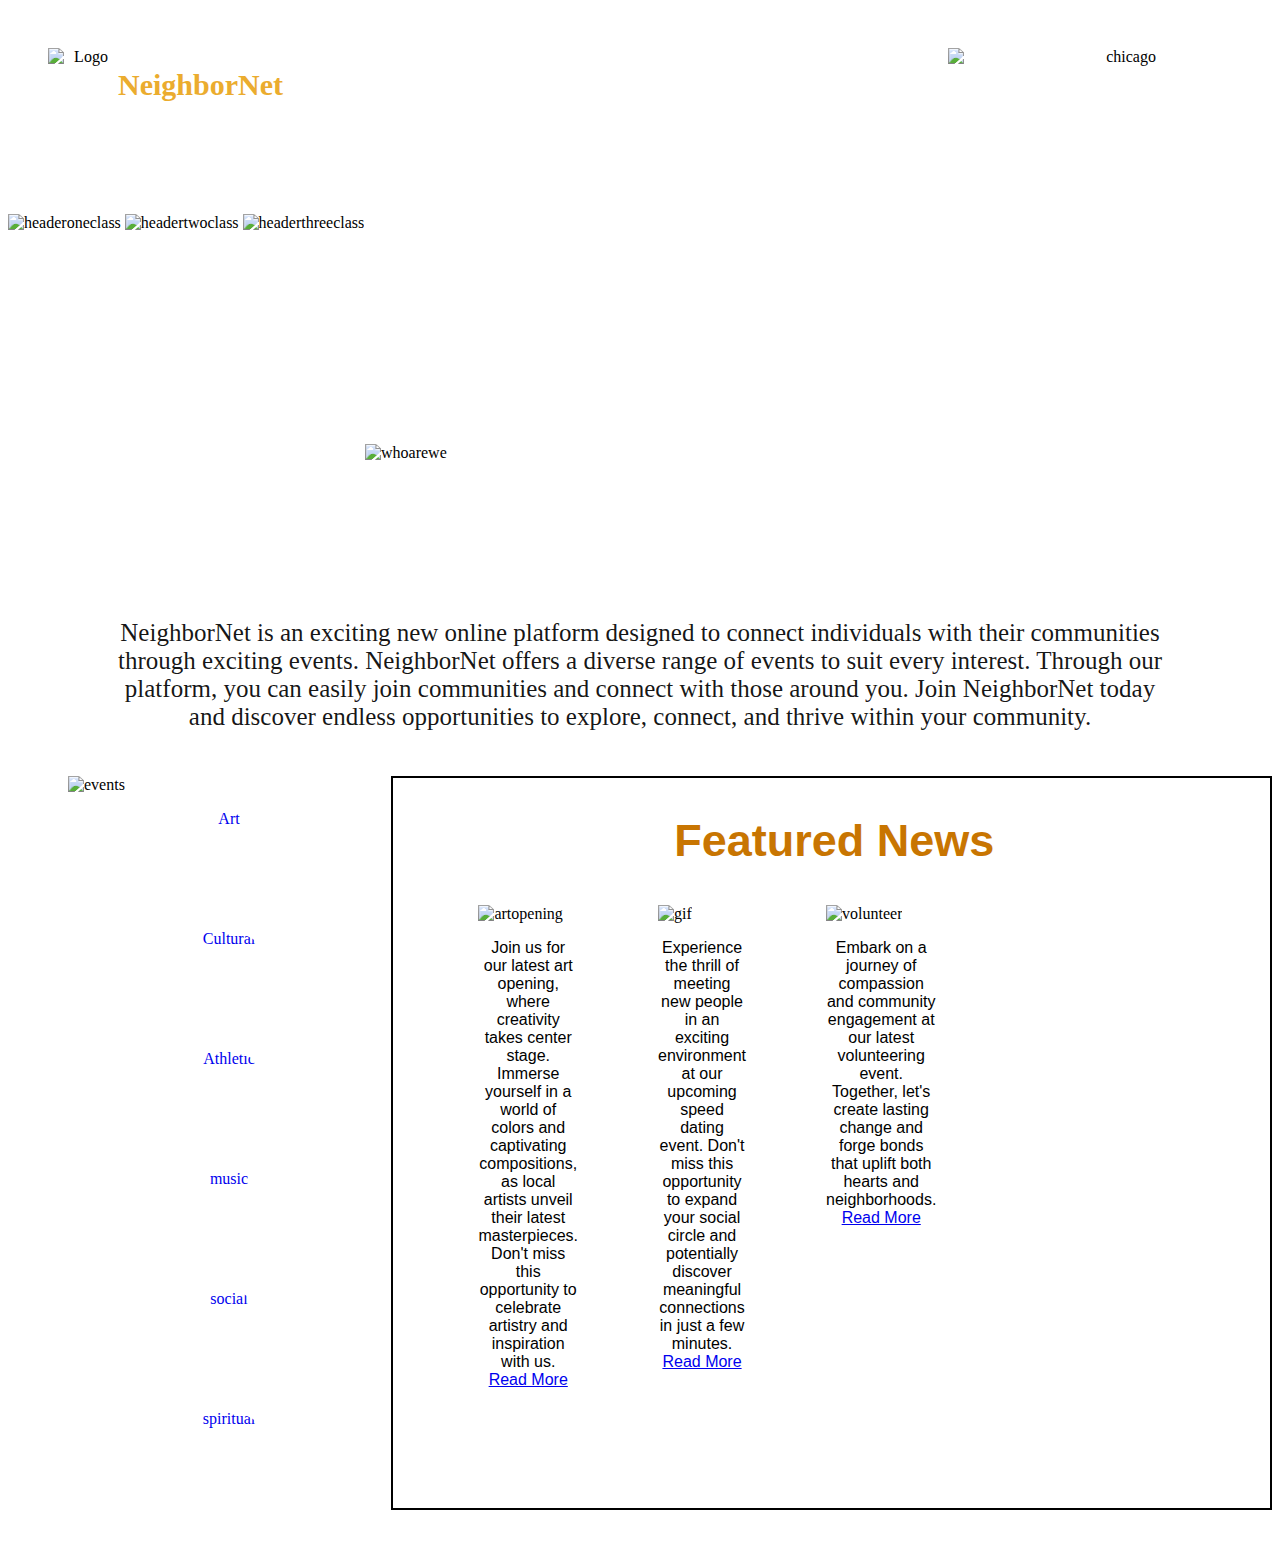
==== index.html @ cca3c2dc "Website" ====
<!DOCTYPE html>
<html>
<head>
    <meta charset="utf-8">
    <title>Final Project</title>
    <link rel="stylesheet" href="css/style.css">
    <meta name="viewport" content="width=device-width, initial-scale=1.0">
</head>

<body class="body">
   <div>
    <div class="banner">
        
        <img src="imagesI/NN.png" alt="Logo" class = "logo-image">

        <h1 class = "heading-style"> NeighborNet</h1>

        <img src="imagesI/chicago2.jpeg" alt="chicago" class = "chicago">

    </div>
    
    <div class="navigation-container" style="background-image: url('imagesI/background2.jpeg');">
    <div class="navigation">
            <ul>
                <li><a href="index.html">Home</a></li>
                <li><a href="contentpages/services/services.html">Services</a></li>
                <li><a href="contentpages/contact/contact.html">Contact</a></li>
            </ul>
    </div>
    </div>

    <div class="picture-container">
        <img src="imagesI/heading.png" alt="headeroneclass" class ="headeronepicture">
        <img src="imagesI/headertwo.png" alt="headertwoclass" class ="headertwopicture">
        <img src="imagesI/headerthree.png" alt="headerthreeclass" class ="headerthreepicture">
    </div>

    <div class="middle-container">
        <img src="imagesI/whoarewe.png" alt="whoarewe" class ="whoarewe">
        <p class="aboutustext">NeighborNet is an exciting new online platform designed to connect individuals with their communities through exciting events. 
           NeighborNet offers a diverse range of events to suit every interest. Through our platform, you can easily join communities 
           and connect with those around you. Join NeighborNet today and discover endless opportunities to explore, connect, and thrive within your community. </p>
    </div>
    

    <div class="left-container">
        <img src="imagesI/events.png" alt="events" class="events">
    <div class="navigationevents">
        <ul>
            <li><a href="contentpages/art/art.html" class="nav-link"><img src="imagesI/art2.png" alt="Art"></a></li>
            <li><a href="contentpages/culture/culture.html" class="nav-link"><img src="imagesI/cultural.png" alt="Cultural"></a></li>
            <li><a href="contentpages/sports/sports.html" class="nav-link"><img src="imagesI/athletic.png" alt="Athletic"></a></li>
            <li><a href="contentpages/music/music.html" class="nav-link"><img src="imagesI/music2.png" alt="music"></a></li>
            <li><a href="contentpages/social/social.html" class="nav-link"><img src="imagesI/social2.png" alt="social"></a></li>
            <li><a href="contentpages/spirit/spirit.html" class="nav-link"><img src="imagesI/spiritual2.png" alt="spiritual"></a></li>
        
        </ul>
    </div>
    </div>
    
    <div class="right-container" style="background-image: url('imagesI/background.jpeg');">
        <h2 class="newsheading">Featured News</h2>

        <div class="newscontainer">
            <div class="news">
                <img src="imagesI/artopening.jpeg" alt="artopening" class="newspictures">
                <p>Join us for our latest art opening, where creativity takes center stage. 
                    Immerse yourself in a world of colors and captivating compositions, 
                    as local artists unveil their latest masterpieces. Don't miss this opportunity 
                    to celebrate artistry and inspiration with us. <br>
                    <a href="https://www.artic.edu/">Read More</a></p>
            </div>
            <div class="news">
                <img src="imagesI/giphy.gif" alt="gif" class="newspictures">
                <p>Experience the thrill of meeting new people in an exciting environment at our upcoming 
                    speed dating event. Don't miss this opportunity to expand 
                     your social circle and potentially discover meaningful connections in just a few minutes.<br> 
                     <a href="https://www.chicagofirstdates.com/">Read More</a></p>
            </div>
            <div class="news">
                <img src="imagesI/volunteer.jpeg" alt="volunteer" class="newspictures">
                <p>Embark on a journey of compassion and community engagement at our latest volunteering
                     event. Together, let's create lasting change 
                     and forge bonds that uplift both hearts and neighborhoods.<br>
                      <a href="https://www.chicagocares.org/s/">Read More</a></p>
            </div>
        </div>

    </div>
    
        


    </div>
   </div>
</body>
</html>
---- css/style.css ----
.body{
    background-color: white;
}

.banner {
    padding: 40px;
    width: 1250px;
    height: 60px;
    text-align: center;
}

.logo-image {
    width: 70px;
    height: 60px;
    float: left;
}

.heading-style {
    float: left;
    font-size: 30px;
    color: rgb(235, 172, 46);
    font-family: cursive;
}

.chicago{
    float:right;
    width: 350px;
    height: 80px;

}
.navigation-container {
    background-image: url('imagesI/background2.jpeg');
    padding: 9px; 
}

.navigation {
    display: flex; 
    text-align: center;
}

.navigation ul {
    list-style-type: none; 
    padding: 0;
    margin: 0 auto; 
    display: inline; 
}

.navigation li {
    display: inline-block; 
    margin-right: 20px; 
}

.navigation a {
    text-decoration: none; 
    color: white; 
    font-size: 25px; 
    font-family: cursive;
}

.picture-container {
    width: 100%;
    height: 220px;
    margin-top: 20px;
}
.headeronepicture { 
    width: 33%;
    height: 210px
}

.headertwopicture { 
    width: 33%;
    height: 210px; 
}

.headerthreepicture { 
    width: 33%;
    height: 210px; 
}

.middle-container{
    padding: 10px; 
    padding-bottom: 20px;
}

.whoarewe{
    display: block; 
    margin: 0 auto;
    height: 150px;
    width: 550px;
    
}

.aboutustext{
    font-family: 'Lucida Sans';
    font-size: 25px;
    color: rgba(0, 0, 0, 0.914);
    text-align: center;
    padding-left: 100px;
    padding-right: 100px;

}
.left-container {
    float: left;
    width: 25%; 
    padding-left: 60px;

}
.events{
    width: 350px;
    height: 100px;

}
.navigationevents {
    text-align: center;
}

.navigationevents ul {
    padding: 0;
    list-style: none;
}

.navigationevents ul li {
    display: block;
    margin-right: 10px; 
}

.nav-link img {
    width: 120px; 
    height: 120px; 
    display: inline-block;
    border-radius: 50%; 
}


.right-container {
    background-image: url('imagesI/background.jpeg'); 
    background-repeat: no-repeat;
    width:65%;
    float: right;
    height: 730px;
    border: 2px solid black;
    padding-right: 50px;
    padding-left: 5px;
}

.newsheading{
    font-size: 45px;
    font-family: Helvetica;
    color: rgb(200, 117, 1);
    padding-left: 50px;
    text-align: center;
     
}

.newscontainer {
    display: flex;
    flex-direction: row;
    justify-content: space-between;
    width: 100px;
    padding-right:50px;
}

.newspictures {
    width: 220px;
    height: 220px;
    padding-right: 15px;
    padding-left: 80px;
}

.news p{
    padding-left: 80px;
    font-size: 16px;
    text-align: center;
    font-family: 'Segoe UI', Tahoma, Geneva, Verdana, sans-serif;
}

@media only screen and (max-width: 768px) {
    .banner {
        width: 100%; 
        height: 60px; 
        padding: 20px;
        padding-bottom: 20px;
    }

    .logo-image {
        width: 50px; 
        height: auto; 
        padding-bottom: 20px;
    }

    .heading-style {
        font-size: 20px;
    }

    .chicago {
        width: 200px;
        height: 50px;
        padding-right: 20px;
    }

    .navigation-container {
        padding: 5px;
    }

    .navigation {
        flex-direction: column; 
        align-items: center;
    }

    .navigation li {
        margin: 10px 0; 
    }

    .picture-container {
        height: auto; 
    }

    .headeronepicture,
    .headertwopicture,
    .headerthreepicture {
        width: 100%; 
        height: auto; 
    }

    .whoarewe {
        width: 90%; 
        max-width: 400px; 
        height: auto;
    }

    .aboutustext {
        padding: 0 20px;
        font-size: 15px;
    }

    .left-container {
        width: 100%;
        float: none; 
        padding: 0; 
        margin-bottom: 20px;
    }

    .right-container {
        width: 100%; 
        float: none; 
        background-image: url('imagesI/background.jpeg'); 
        background-repeat:repeat;
        padding: 20px; 
        height: 900px;
    }
    .newscontainer {
        flex-direction: column; 
        align-items: center;
        justify-content: center; 
        align-items: center; 
        flex-wrap: wrap; 
    }
    .newsheading {
        padding-left: 20px;
        font-size: 30px;
    }


    .newspictures {
        width: 100px; 
        height: 100px;
        padding-left: 60px;

    }

    .news p {
        padding-left: 30px;
        margin-bottom: 20px; 
        font-size: 10px;
    }
}
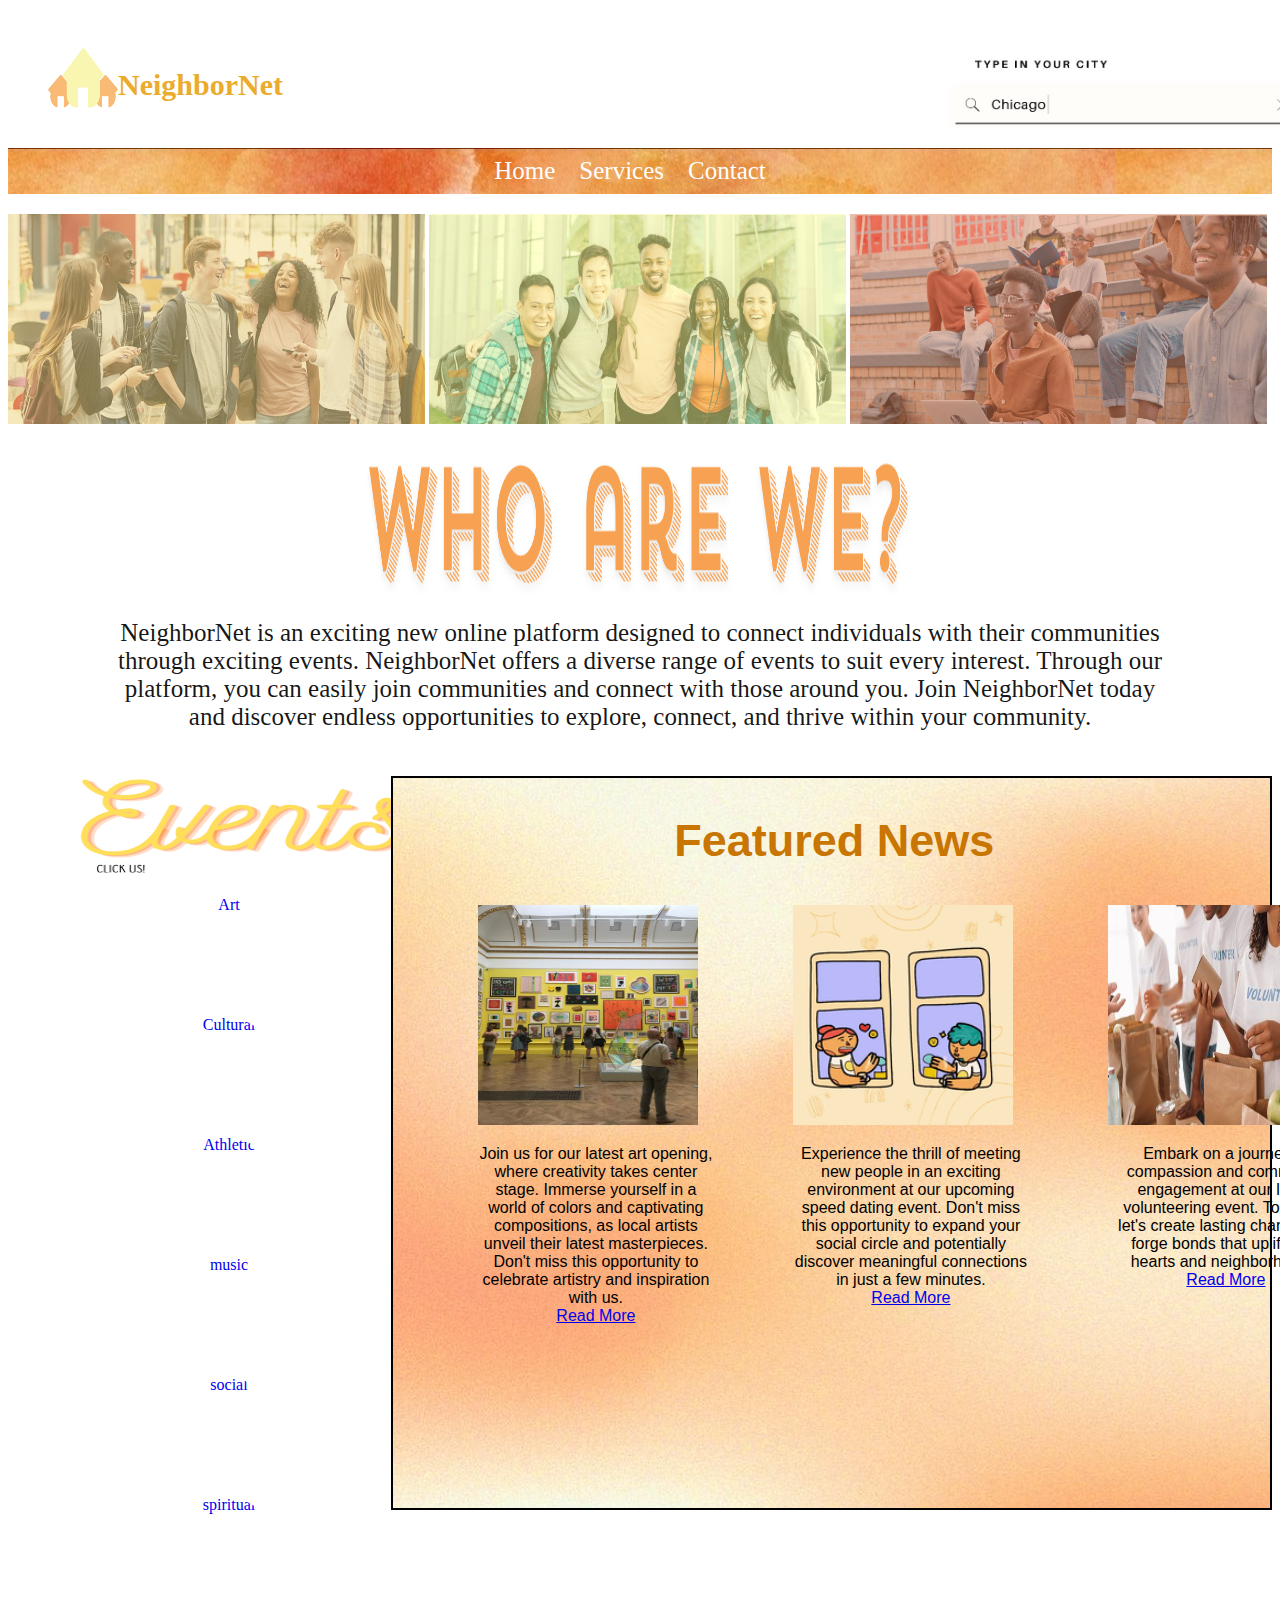
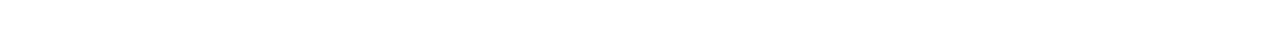
==== commit 6a61af9d: "Update index.html" ====
--- a/index.html
+++ b/index.html
@@ -11,15 +11,15 @@
    <div>
     <div class="banner">
         
-        <img src="imagesI/NN.png" alt="Logo" class = "logo-image">
+        <img src="ImagesI/NN.png" alt="Logo" class = "logo-image">
 
         <h1 class = "heading-style"> NeighborNet</h1>
 
-        <img src="imagesI/chicago2.jpeg" alt="chicago" class = "chicago">
+        <img src="ImagesI/chicago2.jpeg" alt="chicago" class = "chicago">
 
     </div>
     
-    <div class="navigation-container" style="background-image: url('imagesI/background2.jpeg');">
+    <div class="navigation-container" style="background-image: url('ImagesI/background2.jpeg');">
     <div class="navigation">
             <ul>
                 <li><a href="index.html">Home</a></li>
@@ -30,13 +30,13 @@
     </div>
 
     <div class="picture-container">
-        <img src="imagesI/heading.png" alt="headeroneclass" class ="headeronepicture">
-        <img src="imagesI/headertwo.png" alt="headertwoclass" class ="headertwopicture">
-        <img src="imagesI/headerthree.png" alt="headerthreeclass" class ="headerthreepicture">
+        <img src="ImagesI/heading.png" alt="headeroneclass" class ="headeronepicture">
+        <img src="ImagesI/headertwo.png" alt="headertwoclass" class ="headertwopicture">
+        <img src="ImagesI/headerthree.png" alt="headerthreeclass" class ="headerthreepicture">
     </div>
 
     <div class="middle-container">
-        <img src="imagesI/whoarewe.png" alt="whoarewe" class ="whoarewe">
+        <img src="ImagesI/whoarewe.png" alt="whoarewe" class ="whoarewe">
         <p class="aboutustext">NeighborNet is an exciting new online platform designed to connect individuals with their communities through exciting events. 
            NeighborNet offers a diverse range of events to suit every interest. Through our platform, you can easily join communities 
            and connect with those around you. Join NeighborNet today and discover endless opportunities to explore, connect, and thrive within your community. </p>
@@ -44,7 +44,7 @@
     
 
     <div class="left-container">
-        <img src="imagesI/events.png" alt="events" class="events">
+        <img src="ImagesI/events.png" alt="events" class="events">
     <div class="navigationevents">
         <ul>
             <li><a href="contentpages/art/art.html" class="nav-link"><img src="imagesI/art2.png" alt="Art"></a></li>
@@ -58,12 +58,12 @@
     </div>
     </div>
     
-    <div class="right-container" style="background-image: url('imagesI/background.jpeg');">
+    <div class="right-container" style="background-image: url('ImagesI/background.jpeg');">
         <h2 class="newsheading">Featured News</h2>
 
         <div class="newscontainer">
             <div class="news">
-                <img src="imagesI/artopening.jpeg" alt="artopening" class="newspictures">
+                <img src="ImagesI/artopening.jpeg" alt="artopening" class="newspictures">
                 <p>Join us for our latest art opening, where creativity takes center stage. 
                     Immerse yourself in a world of colors and captivating compositions, 
                     as local artists unveil their latest masterpieces. Don't miss this opportunity 
@@ -71,14 +71,14 @@
                     <a href="https://www.artic.edu/">Read More</a></p>
             </div>
             <div class="news">
-                <img src="imagesI/giphy.gif" alt="gif" class="newspictures">
+                <img src="ImagesI/giphy.gif" alt="gif" class="newspictures">
                 <p>Experience the thrill of meeting new people in an exciting environment at our upcoming 
                     speed dating event. Don't miss this opportunity to expand 
                      your social circle and potentially discover meaningful connections in just a few minutes.<br> 
                      <a href="https://www.chicagofirstdates.com/">Read More</a></p>
             </div>
             <div class="news">
-                <img src="imagesI/volunteer.jpeg" alt="volunteer" class="newspictures">
+                <img src="ImagesI/volunteer.jpeg" alt="volunteer" class="newspictures">
                 <p>Embark on a journey of compassion and community engagement at our latest volunteering
                      event. Together, let's create lasting change 
                      and forge bonds that uplift both hearts and neighborhoods.<br>
@@ -94,4 +94,4 @@
     </div>
    </div>
 </body>
-</html>+</html>
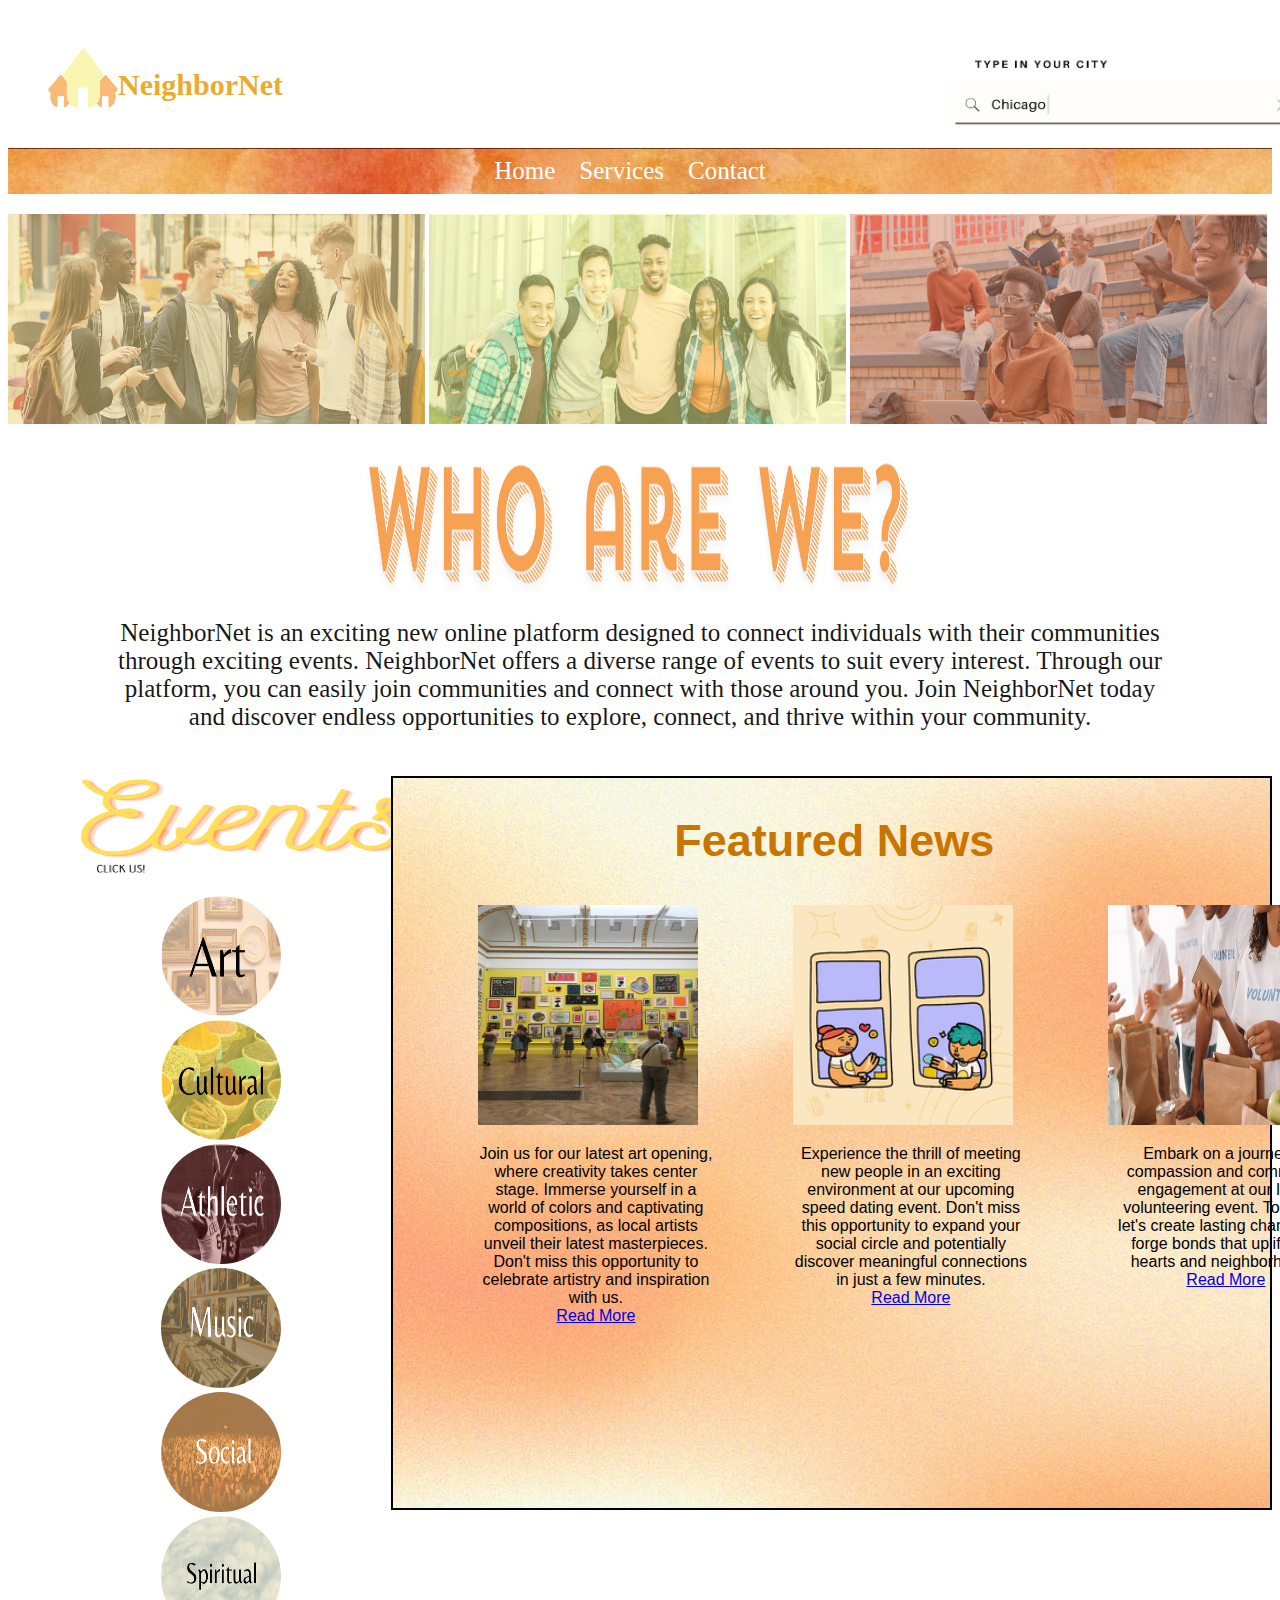
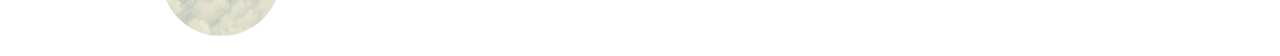
==== commit 90202bd3: "Update index.html" ====
--- a/index.html
+++ b/index.html
@@ -47,12 +47,12 @@
         <img src="ImagesI/events.png" alt="events" class="events">
     <div class="navigationevents">
         <ul>
-            <li><a href="contentpages/art/art.html" class="nav-link"><img src="imagesI/art2.png" alt="Art"></a></li>
-            <li><a href="contentpages/culture/culture.html" class="nav-link"><img src="imagesI/cultural.png" alt="Cultural"></a></li>
-            <li><a href="contentpages/sports/sports.html" class="nav-link"><img src="imagesI/athletic.png" alt="Athletic"></a></li>
-            <li><a href="contentpages/music/music.html" class="nav-link"><img src="imagesI/music2.png" alt="music"></a></li>
-            <li><a href="contentpages/social/social.html" class="nav-link"><img src="imagesI/social2.png" alt="social"></a></li>
-            <li><a href="contentpages/spirit/spirit.html" class="nav-link"><img src="imagesI/spiritual2.png" alt="spiritual"></a></li>
+            <li><a href="contentpages/art/art.html" class="nav-link"><img src="ImagesI/art2.png" alt="Art"></a></li>
+            <li><a href="contentpages/culture/culture.html" class="nav-link"><img src="ImagesI/cultural.png" alt="Cultural"></a></li>
+            <li><a href="contentpages/sports/sports.html" class="nav-link"><img src="ImagesI/athletic.png" alt="Athletic"></a></li>
+            <li><a href="contentpages/music/music.html" class="nav-link"><img src="ImagesI/music2.png" alt="music"></a></li>
+            <li><a href="contentpages/social/social.html" class="nav-link"><img src="ImagesI/social2.png" alt="social"></a></li>
+            <li><a href="contentpages/spirit/spirit.html" class="nav-link"><img src="ImagesI/spiritual2.png" alt="spiritual"></a></li>
         
         </ul>
     </div>
